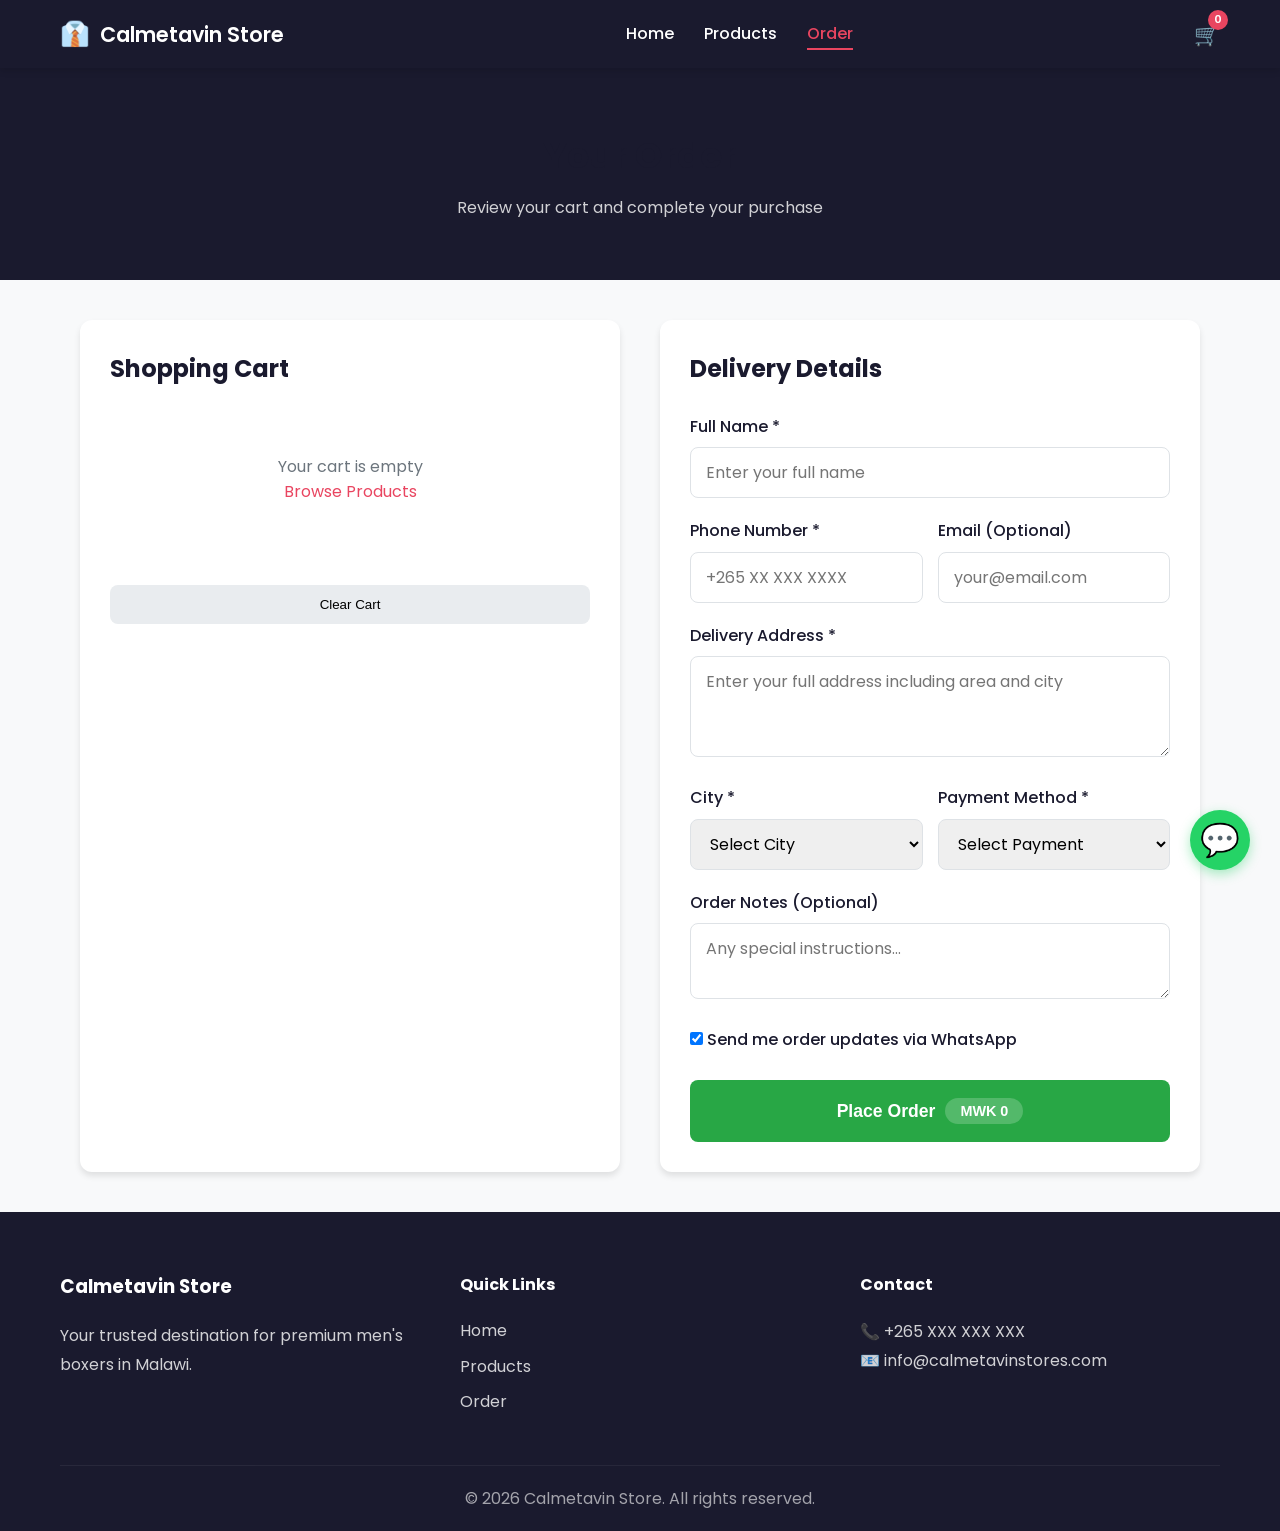
==== order.html @ c9fa0ecb "Add files via upload" ====
<!DOCTYPE html>
<html lang="en">
<head>
    <meta charset="UTF-8">
    <meta name="viewport" content="width=device-width, initial-scale=1.0">
    <meta name="description" content="Place your order for premium men's boxers at Calmetavin Store.">
    <title>Place Order - Calmetavin Store</title>
    <link rel="icon" href="data:image/svg+xml,<svg xmlns='http://www.w3.org/2000/svg' viewBox='0 0 100 100'><text y='.9em' font-size='90'>👔</text></svg>">
    <link rel="stylesheet" href="styles.css">
    <link href="https://fonts.googleapis.com/css2?family=Poppins:wght@300;400;500;600;700&display=swap" rel="stylesheet">
</head>
<body>
    <!-- Navigation -->
    <nav class="navbar">
        <div class="nav-container">
            <a href="index.html" class="logo">
                <span class="logo-icon">👔</span>
                Calmetavin Store
            </a>
            <ul class="nav-menu">
                <li><a href="index.html">Home</a></li>
                <li><a href="products.html">Products</a></li>
                <li><a href="order.html" class="active">Order</a></li>
            </ul>
            <!-- Admin: Access via admin.html directly -->
            <div class="cart-icon" onclick="window.location.href='order.html'">
                <span>🛒</span>
                <span class="cart-count" id="cartCount">0</span>
            </div>
            <div class="hamburger">
                <span></span>
                <span></span>
                <span></span>
            </div>
        </div>
    </nav>

    <!-- Page Header -->
    <section class="page-header">
        <div class="container">
            <h1>Your Order</h1>
            <p>Review your cart and complete your purchase</p>
        </div>
    </section>

    <!-- Order Section -->
    <section class="order-section">
        <div class="container">
            <div class="order-grid">
                <!-- Cart Summary -->
                <div class="cart-section">
                    <h2>Shopping Cart</h2>
                    <div id="cartItems" class="cart-items">
                        <!-- Cart items will be loaded here -->
                    </div>
                    <div class="cart-summary" id="cartSummary">
                        <div class="summary-row">
                            <span>Subtotal:</span>
                            <span id="subtotal">MWK 0</span>
                        </div>
                        <div class="summary-row">
                            <span>Delivery:</span>
                            <span id="delivery">MWK 2,000</span>
                        </div>
                        <div class="summary-row total">
                            <span>Total:</span>
                            <span id="total">MWK 0</span>
                        </div>
                    </div>
                    <button class="clear-cart" onclick="clearCart()">Clear Cart</button>
                </div>

                <!-- Order Form -->
                <div class="order-form-section">
                    <h2>Delivery Details</h2>
                    <form id="orderForm" onsubmit="submitOrder(event)">
                        <div class="form-group">
                            <label for="fullName">Full Name *</label>
                            <input type="text" id="fullName" name="fullName" required placeholder="Enter your full name">
                        </div>

                        <div class="form-row">
                            <div class="form-group">
                                <label for="phone">Phone Number *</label>
                                <input type="tel" id="phone" name="phone" required placeholder="+265 XX XXX XXXX">
                            </div>
                            <div class="form-group">
                                <label for="email">Email (Optional)</label>
                                <input type="email" id="email" name="email" placeholder="your@email.com">
                            </div>
                        </div>

                        <div class="form-group">
                            <label for="address">Delivery Address *</label>
                            <textarea id="address" name="address" rows="3" required placeholder="Enter your full address including area and city"></textarea>
                        </div>

                        <div class="form-row">
                            <div class="form-group">
                                <label for="city">City *</label>
                                <select id="city" name="city" required>
                                    <option value="">Select City</option>
                                    <option value="Lilongwe">Lilongwe</option>
                                    <option value="Blantyre">Blantyre</option>
                                    <option value="Mzuzu">Mzuzu</option>
                                    <option value="Zomba">Zomba</option>
                                    <option value="Other">Other</option>
                                </select>
                            </div>
                            <div class="form-group">
                                <label for="paymentMethod">Payment Method *</label>
                                <select id="paymentMethod" name="paymentMethod" required>
                                    <option value="">Select Payment</option>
                                    <option value="Airtel Money">Airtel Money</option>
                                    <option value="TNM Mpamba">TNM Mpamba</option>
                                    <option value="Bank Transfer">Bank Transfer</option>
                                    <option value="Cash on Delivery">Cash on Delivery</option>
                                </select>
                            </div>
                        </div>

                        <div class="form-group">
                            <label for="notes">Order Notes (Optional)</label>
                            <textarea id="notes" name="notes" rows="2" placeholder="Any special instructions..."></textarea>
                        </div>

                        <div class="form-group checkbox-group">
                            <label class="checkbox-label">
                                <input type="checkbox" id="whatsappUpdates" checked>
                                <span class="checkmark"></span>
                                Send me order updates via WhatsApp
                            </label>
                        </div>

                        <button type="submit" class="submit-order" id="submitOrderBtn">
                            Place Order
                            <span class="btn-total" id="btnTotal">MWK 0</span>
                        </button>
                    </form>
                </div>
            </div>
        </div>
    </section>

    <!-- Order Success Modal -->
    <div id="successModal" class="modal">
        <div class="modal-content success">
            <div class="success-icon">✓</div>
            <h2>Order Placed Successfully!</h2>
            <p>Thank you for your order. We will contact you shortly to confirm.</p>
            <div class="order-details" id="orderDetails"></div>
            <button class="cta-button" onclick="closeSuccessModal()">Continue Shopping</button>
        </div>
    </div>

    <!-- Footer -->
    <footer class="footer">
        <div class="container">
            <div class="footer-content">
                <div class="footer-section">
                    <h3>Calmetavin Store</h3>
                    <p>Your trusted destination for premium men's boxers in Malawi.</p>
                </div>
                <div class="footer-section">
                    <h4>Quick Links</h4>
                    <ul>
                        <li><a href="index.html">Home</a></li>
                        <li><a href="products.html">Products</a></li>
                        <li><a href="order.html">Order</a></li>
                    </ul>
                </div>
                <div class="footer-section">
                    <h4>Contact</h4>
                    <p>📞 +265 XXX XXX XXX</p>
                    <p>📧 info@calmetavinstores.com</p>
                </div>
            </div>
            <div class="footer-bottom">
                <p>&copy; 2026 Calmetavin Store. All rights reserved.</p>
            </div>
        </div>
    </footer>

    <script src="script.js"></script>
    <!-- WhatsApp Floating Button -->
    <a href="https://wa.me/265XXXXXXXX" class="whatsapp-float" target="_blank" rel="noopener">
        <span class="whatsapp-tooltip">Chat with us on WhatsApp</span>
        💬
    </a>
</body>
</html>
---- styles.css ----
/* ===== CSS VARIABLES ===== */
:root {
    --primary: #1a1a2e;
    --primary-light: #16213e;
    --accent: #e94560;
    --accent-hover: #c73e54;
    --gold: #d4af37;
    --white: #ffffff;
    --gray-100: #f8f9fa;
    --gray-200: #e9ecef;
    --gray-300: #dee2e6;
    --gray-600: #6c757d;
    --gray-800: #343a40;
    --success: #28a745;
    --warning: #ffc107;
    --danger: #dc3545;
    --shadow: 0 4px 6px rgba(0,0,0,0.1);
    --shadow-lg: 0 10px 25px rgba(0,0,0,0.15);
    --radius: 8px;
    --radius-lg: 12px;
    --transition: all 0.3s ease;
}

/* ===== RESET & BASE ===== */
* {
    margin: 0;
    padding: 0;
    box-sizing: border-box;
}

body {
    font-family: 'Poppins', -apple-system, BlinkMacSystemFont, sans-serif;
    background: var(--gray-100);
    color: var(--gray-800);
    line-height: 1.6;
}

.container {
    max-width: 1200px;
    margin: 0 auto;
    padding: 0 20px;
}

/* ===== NAVIGATION ===== */
.navbar {
    background: var(--primary);
    position: sticky;
    top: 0;
    z-index: 1000;
    box-shadow: var(--shadow);
}

.nav-container {
    max-width: 1200px;
    margin: 0 auto;
    padding: 15px 20px;
    display: flex;
    justify-content: space-between;
    align-items: center;
}

.logo {
    display: flex;
    align-items: center;
    gap: 10px;
    color: var(--white);
    text-decoration: none;
    font-size: 1.3rem;
    font-weight: 600;
}

.logo-icon {
    font-size: 1.5rem;
}

.nav-menu {
    display: flex;
    list-style: none;
    gap: 30px;
}

.nav-menu a {
    color: var(--white);
    text-decoration: none;
    font-weight: 500;
    transition: var(--transition);
    position: relative;
}

.nav-menu a:hover,
.nav-menu a.active {
    color: var(--accent);
}

.nav-menu a::after {
    content: '';
    position: absolute;
    bottom: -5px;
    left: 0;
    width: 0;
    height: 2px;
    background: var(--accent);
    transition: var(--transition);
}

.nav-menu a:hover::after,
.nav-menu a.active::after {
    width: 100%;
}

.admin-link {
    opacity: 0.7;
    font-size: 0.9rem;
}

.cart-icon {
    position: relative;
    cursor: pointer;
    font-size: 1.3rem;
    color: var(--white);
}

.cart-count {
    position: absolute;
    top: -8px;
    right: -8px;
    background: var(--accent);
    color: var(--white);
    font-size: 0.7rem;
    width: 20px;
    height: 20px;
    border-radius: 50%;
    display: flex;
    align-items: center;
    justify-content: center;
    font-weight: 600;
}

.hamburger {
    display: none;
    flex-direction: column;
    gap: 5px;
    cursor: pointer;
}

.hamburger span {
    width: 25px;
    height: 3px;
    background: var(--white);
    border-radius: 3px;
}

/* ===== HERO SECTION ===== */
.hero {
    background: linear-gradient(135deg, var(--primary) 0%, var(--primary-light) 100%);
    color: var(--white);
    padding: 80px 20px;
    display: flex;
    align-items: center;
    justify-content: center;
    gap: 60px;
    max-width: 1200px;
    margin: 0 auto;
}

.hero-content {
    flex: 1;
    max-width: 500px;
}

.hero-content h1 {
    font-size: 3rem;
    margin-bottom: 20px;
    line-height: 1.2;
}

.hero-content p {
    font-size: 1.1rem;
    opacity: 0.9;
    margin-bottom: 20px;
}

.hero-price {
    font-size: 2rem;
    font-weight: 700;
    color: var(--accent);
    margin-bottom: 30px;
}

.hero-image {
    flex: 1;
    max-width: 450px;
}

.hero-image img {
    width: 100%;
    border-radius: var(--radius-lg);
    box-shadow: var(--shadow-lg);
}

.cta-button {
    display: inline-block;
    background: var(--accent);
    color: var(--white);
    padding: 15px 40px;
    border-radius: 50px;
    text-decoration: none;
    font-weight: 600;
    transition: var(--transition);
    border: none;
    cursor: pointer;
    font-size: 1rem;
}

.cta-button:hover {
    background: var(--accent-hover);
    transform: translateY(-2px);
    box-shadow: var(--shadow-lg);
}

.cta-button.secondary {
    background: transparent;
    border: 2px solid var(--accent);
    color: var(--accent);
}

.cta-button.secondary:hover {
    background: var(--accent);
    color: var(--white);
}

/* ===== FEATURES SECTION ===== */
.features {
    padding: 80px 20px;
    background: var(--white);
}

.features h2 {
    text-align: center;
    font-size: 2.2rem;
    margin-bottom: 50px;
    color: var(--primary);
}

.features-grid {
    display: grid;
    grid-template-columns: repeat(auto-fit, minmax(250px, 1fr));
    gap: 30px;
}

.feature-card {
    text-align: center;
    padding: 40px 30px;
    border-radius: var(--radius-lg);
    background: var(--gray-100);
    transition: var(--transition);
}

.feature-card:hover {
    transform: translateY(-5px);
    box-shadow: var(--shadow-lg);
}

.feature-icon {
    font-size: 2.5rem;
    margin-bottom: 20px;
}

.feature-card h3 {
    font-size: 1.3rem;
    margin-bottom: 10px;
    color: var(--primary);
}

.feature-card p {
    color: var(--gray-600);
}

/* ===== PRODUCTS SECTION ===== */
.featured-products {
    padding: 80px 20px;
}

.featured-products h2,
.page-header h1 {
    text-align: center;
    font-size: 2.2rem;
    margin-bottom: 10px;
    color: var(--primary);
}

.page-header {
    background: var(--primary);
    color: var(--white);
    padding: 60px 20px;
    text-align: center;
}

.page-header p {
    opacity: 0.8;
}

.products-grid {
    display: grid;
    grid-template-columns: repeat(auto-fit, minmax(300px, 1fr));
    gap: 30px;
    margin-top: 50px;
}

.product-card {
    background: var(--white);
    border-radius: var(--radius-lg);
    overflow: hidden;
    box-shadow: var(--shadow);
    transition: var(--transition);
    position: relative;
}

.product-card:hover {
    transform: translateY(-5px);
    box-shadow: var(--shadow-lg);
}

.product-badge {
    position: absolute;
    top: 15px;
    left: 15px;
    background: var(--accent);
    color: var(--white);
    padding: 5px 15px;
    border-radius: 20px;
    font-size: 0.8rem;
    font-weight: 600;
    z-index: 10;
}

.product-badge.premium {
    background: var(--gold);
    color: var(--primary);
}

.product-image {
    position: relative;
    overflow: hidden;
    height: 280px;
}

.product-image img {
    width: 100%;
    height: 100%;
    object-fit: cover;
    transition: var(--transition);
}

.product-card:hover .product-image img {
    transform: scale(1.05);
}

.product-overlay {
    position: absolute;
    top: 0;
    left: 0;
    right: 0;
    bottom: 0;
    background: rgba(0,0,0,0.5);
    display: flex;
    align-items: center;
    justify-content: center;
    opacity: 0;
    transition: var(--transition);
}

.product-card:hover .product-overlay {
    opacity: 1;
}

.quick-view {
    background: var(--white);
    color: var(--primary);
    border: none;
    padding: 12px 30px;
    border-radius: 50px;
    font-weight: 600;
    cursor: pointer;
    transition: var(--transition);
}

.quick-view:hover {
    background: var(--accent);
    color: var(--white);
}

.product-info {
    padding: 25px;
}

.product-info h3 {
    font-size: 1.2rem;
    margin-bottom: 8px;
    color: var(--primary);
}

.product-desc {
    color: var(--gray-600);
    font-size: 0.9rem;
    margin-bottom: 15px;
}

.product-features {
    display: flex;
    flex-wrap: wrap;
    gap: 10px;
    margin-bottom: 15px;
}

.product-features span {
    font-size: 0.75rem;
    color: var(--success);
    background: rgba(40, 167, 69, 0.1);
    padding: 4px 10px;
    border-radius: 15px;
}

.price {
    font-size: 1.4rem;
    font-weight: 700;
    color: var(--accent);
    margin-bottom: 15px;
}

.product-actions {
    display: flex;
    gap: 10px;
    align-items: center;
}

.quantity-selector {
    display: flex;
    align-items: center;
    border: 1px solid var(--gray-300);
    border-radius: var(--radius);
    overflow: hidden;
}

.quantity-selector button {
    background: var(--gray-100);
    border: none;
    width: 35px;
    height: 40px;
    cursor: pointer;
    font-size: 1.2rem;
    transition: var(--transition);
}

.quantity-selector button:hover {
    background: var(--gray-200);
}

.quantity-selector input {
    width: 50px;
    height: 40px;
    border: none;
    text-align: center;
    font-weight: 600;
}

.add-to-cart {
    flex: 1;
    background: var(--primary);
    color: var(--white);
    border: none;
    padding: 12px 20px;
    border-radius: var(--radius);
    font-weight: 600;
    cursor: pointer;
    transition: var(--transition);
}

.add-to-cart:hover {
    background: var(--accent);
}

.add-to-cart.large {
    padding: 15px 40px;
    font-size: 1.1rem;
}

.view-all {
    text-align: center;
    margin-top: 50px;
}

/* ===== FILTER SECTION ===== */
.filter-section {
    background: var(--white);
    padding: 20px;
    border-bottom: 1px solid var(--gray-200);
}

.filter-bar {
    max-width: 1200px;
    margin: 0 auto;
    display: flex;
    justify-content: space-between;
    align-items: center;
}

.results-count {
    color: var(--gray-600);
}

.sort-options {
    display: flex;
    align-items: center;
    gap: 10px;
}

.sort-options select {
    padding: 8px 15px;
    border: 1px solid var(--gray-300);
    border-radius: var(--radius);
    background: var(--white);
}

/* ===== PRODUCTS PAGE ===== */
.products-page {
    padding: 40px 20px;
    max-width: 1200px;
    margin: 0 auto;
}

/* ===== MODAL ===== */
.modal {
    display: none;
    position: fixed;
    top: 0;
    left: 0;
    width: 100%;
    height: 100%;
    background: rgba(0,0,0,0.7);
    z-index: 2000;
    align-items: center;
    justify-content: center;
    padding: 20px;
}

.modal.active {
    display: flex;
}

.modal-content {
    background: var(--white);
    border-radius: var(--radius-lg);
    max-width: 800px;
    width: 100%;
    max-height: 90vh;
    overflow-y: auto;
    position: relative;
}

.modal-content.success {
    text-align: center;
    padding: 50px;
    max-width: 500px;
}

.close-modal {
    position: absolute;
    top: 15px;
    right: 20px;
    font-size: 2rem;
    cursor: pointer;
    color: var(--gray-600);
    z-index: 10;
}

.close-modal:hover {
    color: var(--primary);
}

.modal-body {
    display: grid;
    grid-template-columns: 1fr 1fr;
}

.modal-image {
    height: 400px;
}

.modal-image img {
    width: 100%;
    height: 100%;
    object-fit: cover;
}

.modal-details {
    padding: 40px;
}

.modal-details h2 {
    font-size: 1.8rem;
    margin-bottom: 15px;
    color: var(--primary);
}

.modal-price {
    font-size: 1.6rem;
    font-weight: 700;
    color: var(--accent);
    margin-bottom: 20px;
}

.modal-desc {
    color: var(--gray-600);
    margin-bottom: 25px;
}

.modal-features {
    margin-bottom: 30px;
}

.modal-features span {
    display: block;
    margin-bottom: 8px;
    color: var(--success);
}

.modal-actions {
    display: flex;
    gap: 15px;
    flex-direction: column;
}

.success-icon {
    width: 80px;
    height: 80px;
    background: var(--success);
    color: var(--white);
    border-radius: 50%;
    display: flex;
    align-items: center;
    justify-content: center;
    font-size: 2.5rem;
    margin: 0 auto 30px;
}

.order-details {
    background: var(--gray-100);
    padding: 20px;
    border-radius: var(--radius);
    margin: 30px 0;
    text-align: left;
}

/* ===== ORDER PAGE ===== */
.order-section {
    padding: 40px 20px;
    max-width: 1200px;
    margin: 0 auto;
}

.order-grid {
    display: grid;
    grid-template-columns: 1fr 1fr;
    gap: 40px;
}

.cart-section,
.order-form-section {
    background: var(--white);
    padding: 30px;
    border-radius: var(--radius-lg);
    box-shadow: var(--shadow);
}

.cart-section h2,
.order-form-section h2 {
    margin-bottom: 25px;
    color: var(--primary);
    font-size: 1.5rem;
}

.cart-items {
    margin-bottom: 20px;
}

.cart-item {
    display: flex;
    gap: 15px;
    padding: 15px 0;
    border-bottom: 1px solid var(--gray-200);
}

.cart-item-image {
    width: 80px;
    height: 80px;
    border-radius: var(--radius);
    overflow: hidden;
}

.cart-item-image img {
    width: 100%;
    height: 100%;
    object-fit: cover;
}

.cart-item-details {
    flex: 1;
}

.cart-item-details h4 {
    font-size: 1rem;
    margin-bottom: 5px;
}

.cart-item-details p {
    color: var(--accent);
    font-weight: 600;
}

.cart-item-actions {
    display: flex;
    align-items: center;
    gap: 10px;
    margin-top: 10px;
}

.remove-item {
    background: none;
    border: none;
    color: var(--danger);
    cursor: pointer;
    font-size: 0.85rem;
}

.cart-summary {
    border-top: 2px solid var(--gray-200);
    padding-top: 20px;
}

.summary-row {
    display: flex;
    justify-content: space-between;
    margin-bottom: 10px;
    color: var(--gray-600);
}

.summary-row.total {
    font-size: 1.2rem;
    font-weight: 700;
    color: var(--primary);
    border-top: 1px solid var(--gray-200);
    padding-top: 15px;
    margin-top: 15px;
}

.clear-cart {
    width: 100%;
    margin-top: 20px;
    padding: 12px;
    background: var(--gray-200);
    border: none;
    border-radius: var(--radius);
    cursor: pointer;
    transition: var(--transition);
}

.clear-cart:hover {
    background: var(--danger);
    color: var(--white);
}

.empty-cart {
    text-align: center;
    padding: 40px;
    color: var(--gray-600);
}

.empty-cart a {
    color: var(--accent);
    text-decoration: none;
}

/* ===== FORM STYLES ===== */
.form-group {
    margin-bottom: 20px;
}

.form-row {
    display: grid;
    grid-template-columns: 1fr 1fr;
    gap: 15px;
}

.form-group label {
    display: block;
    margin-bottom: 8px;
    font-weight: 500;
    color: var(--primary);
}

.form-group input,
.form-group select,
.form-group textarea {
    width: 100%;
    padding: 12px 15px;
    border: 1px solid var(--gray-300);
    border-radius: var(--radius);
    font-family: inherit;
    font-size: 1rem;
    transition: var(--transition);
}

.form-group input:focus,
.form-group select:focus,
.form-group textarea:focus {
    outline: none;
    border-color: var(--accent);
}

.checkbox-group {
    display: flex;
    align-items: center;
}

.checkbox-label {
    display: flex;
    align-items: center;
    gap: 10px;
    cursor: pointer;
}

.checkbox-label input {
    width: auto;
}

.submit-order {
    width: 100%;
    padding: 18px;
    background: var(--success);
    color: var(--white);
    border: none;
    border-radius: var(--radius);
    font-size: 1.1rem;
    font-weight: 600;
    cursor: pointer;
    transition: var(--transition);
    display: flex;
    justify-content: center;
    align-items: center;
    gap: 10px;
}

.submit-order:hover {
    background: #218838;
}

.btn-total {
    background: rgba(255,255,255,0.2);
    padding: 5px 15px;
    border-radius: 20px;
    font-size: 0.9rem;
}

/* ===== CONTACT SECTION ===== */
.contact-section {
    background: var(--primary);
    color: var(--white);
    padding: 60px 20px;
    text-align: center;
}

.contact-section h2 {
    margin-bottom: 40px;
}

.contact-grid {
    display: grid;
    grid-template-columns: repeat(auto-fit, minmax(200px, 1fr));
    gap: 40px;
    max-width: 800px;
    margin: 0 auto;
}

.contact-item {
    padding: 20px;
}

.contact-icon {
    font-size: 2.5rem;
    margin-bottom: 15px;
    display: block;
}

.contact-item p {
    opacity: 0.8;
    margin-bottom: 5px;
}

.contact-item a,
.contact-item span {
    color: var(--accent);
    text-decoration: none;
    font-weight: 600;
}

/* ===== FOOTER ===== */
.footer {
    background: var(--primary);
    color: var(--white);
    padding: 60px 20px 20px;
}

.footer-content {
    display: grid;
    grid-template-columns: repeat(auto-fit, minmax(250px, 1fr));
    gap: 40px;
    max-width: 1200px;
    margin: 0 auto 40px;
}

.footer-section h3,
.footer-section h4 {
    margin-bottom: 20px;
}

.footer-section p {
    opacity: 0.8;
    line-height: 1.8;
}

.footer-section ul {
    list-style: none;
}

.footer-section ul li {
    margin-bottom: 10px;
}

.footer-section a {
    color: var(--white);
    text-decoration: none;
    opacity: 0.8;
    transition: var(--transition);
}

.footer-section a:hover {
    opacity: 1;
    color: var(--accent);
}

.footer-bottom {
    text-align: center;
    padding-top: 20px;
    border-top: 1px solid rgba(255,255,255,0.1);
    opacity: 0.6;
}

/* ===== ADMIN PANEL ===== */
.admin-body {
    background: var(--gray-100);
}

.login-screen {
    min-height: 100vh;
    display: flex;
    align-items: center;
    justify-content: center;
    background: linear-gradient(135deg, var(--primary) 0%, var(--primary-light) 100%);
}

.login-box {
    background: var(--white);
    padding: 50px;
    border-radius: var(--radius-lg);
    box-shadow: var(--shadow-lg);
    width: 100%;
    max-width: 400px;
}

.login-logo {
    text-align: center;
    margin-bottom: 30px;
}

.login-logo .logo-icon {
    font-size: 3rem;
}

.login-logo h2 {
    color: var(--primary);
    margin-top: 10px;
}

.login-logo p {
    color: var(--gray-600);
}

.login-btn {
    width: 100%;
    padding: 15px;
    background: var(--accent);
    color: var(--white);
    border: none;
    border-radius: var(--radius);
    font-size: 1rem;
    font-weight: 600;
    cursor: pointer;
    transition: var(--transition);
}

.login-btn:hover {
    background: var(--accent-hover);
}

.login-hint {
    text-align: center;
    margin-top: 15px;
    color: var(--gray-600);
    font-size: 0.85rem;
}

.admin-dashboard {
    display: flex;
    min-height: 100vh;
}

.admin-sidebar {
    width: 260px;
    background: var(--primary);
    color: var(--white);
    position: fixed;
    height: 100vh;
    display: flex;
    flex-direction: column;
}

.sidebar-header {
    padding: 25px;
    border-bottom: 1px solid rgba(255,255,255,0.1);
    display: flex;
    align-items: center;
    gap: 10px;
}

.sidebar-header .logo-icon {
    font-size: 1.8rem;
}

.sidebar-title {
    font-weight: 600;
    font-size: 1.1rem;
}

.sidebar-nav {
    flex: 1;
    padding: 20px 0;
}

.nav-item {
    display: flex;
    align-items: center;
    gap: 12px;
    padding: 15px 25px;
    color: rgba(255,255,255,0.7);
    text-decoration: none;
    transition: var(--transition);
    position: relative;
}

.nav-item:hover,
.nav-item.active {
    color: var(--white);
    background: rgba(255,255,255,0.1);
}

.nav-item.active::before {
    content: '';
    position: absolute;
    left: 0;
    top: 0;
    bottom: 0;
    width: 4px;
    background: var(--accent);
}

.badge {
    margin-left: auto;
    background: var(--accent);
    color: var(--white);
    padding: 2px 8px;
    border-radius: 10px;
    font-size: 0.75rem;
}

.sidebar-footer {
    padding: 20px 0;
    border-top: 1px solid rgba(255,255,255,0.1);
}

.admin-main {
    flex: 1;
    margin-left: 260px;
    padding: 30px;
}

.admin-header {
    display: flex;
    justify-content: space-between;
    align-items: center;
    margin-bottom: 30px;
    padding-bottom: 20px;
    border-bottom: 1px solid var(--gray-200);
}

.admin-header h1 {
    color: var(--primary);
}

.header-actions {
    display: flex;
    gap: 15px;
    align-items: center;
}

.refresh-btn {
    padding: 10px 20px;
    background: var(--white);
    border: 1px solid var(--gray-300);
    border-radius: var(--radius);
    cursor: pointer;
    transition: var(--transition);
}

.refresh-btn:hover {
    background: var(--gray-100);
}

.admin-profile {
    font-weight: 500;
    color: var(--gray-600);
}

/* Stats Grid */
.stats-grid {
    display: grid;
    grid-template-columns: repeat(auto-fit, minmax(200px, 1fr));
    gap: 20px;
    margin-bottom: 30px;
}

.stat-card {
    background: var(--white);
    padding: 25px;
    border-radius: var(--radius-lg);
    box-shadow: var(--shadow);
    display: flex;
    align-items: center;
    gap: 15px;
}

.stat-card.wide {
    grid-column: 1 / -1;
    flex-direction: column;
    align-items: stretch;
}

.stat-icon {
    width: 50px;
    height: 50px;
    background: rgba(233, 69, 96, 0.1);
    color: var(--accent);
    border-radius: var(--radius);
    display: flex;
    align-items: center;
    justify-content: center;
    font-size: 1.5rem;
}

.stat-info h3 {
    font-size: 1.8rem;
    color: var(--primary);
}

.stat-info p {
    color: var(--gray-600);
    font-size: 0.9rem;
}

/* Table Styles */
.table-container {
    background: var(--white);
    border-radius: var(--radius-lg);
    box-shadow: var(--shadow);
    overflow: hidden;
}

.table-header {
    display: flex;
    justify-content: space-between;
    align-items: center;
    padding: 20px 25px;
    border-bottom: 1px solid var(--gray-200);
}

.table-header h3 {
    color: var(--primary);
}

.table-filters {
    display: flex;
    gap: 10px;
}

.table-filters input,
.table-filters select {
    padding: 8px 15px;
    border: 1px solid var(--gray-300);
    border-radius: var(--radius);
}

.export-btn,
.add-btn {
    padding: 8px 20px;
    background: var(--success);
    color: var(--white);
    border: none;
    border-radius: var(--radius);
    cursor: pointer;
    transition: var(--transition);
}

.add-btn {
    background: var(--accent);
}

.admin-table {
    width: 100%;
    border-collapse: collapse;
}

.admin-table th,
.admin-table td {
    padding: 15px 25px;
    text-align: left;
    border-bottom: 1px solid var(--gray-200);
}

.admin-table th {
    background: var(--gray-100);
    font-weight: 600;
    color: var(--primary);
}

.admin-table tr:hover {
    background: var(--gray-100);
}

.product-thumb {
    width: 50px;
    height: 50px;
    object-fit: cover;
    border-radius: var(--radius);
}

.stock {
    padding: 5px 12px;
    border-radius: 15px;
    font-size: 0.8rem;
    font-weight: 500;
}

.stock.in-stock {
    background: rgba(40, 167, 69, 0.1);
    color: var(--success);
}

.action-btn {
    padding: 6px 15px;
    border: none;
    border-radius: var(--radius);
    cursor: pointer;
    font-size: 0.85rem;
    margin-right: 5px;
    transition: var(--transition);
}

.action-btn.edit {
    background: var(--warning);
    color: var(--primary);
}

.action-btn.delete {
    background: var(--danger);
    color: var(--white);
}

.status-badge {
    padding: 5px 12px;
    border-radius: 15px;
    font-size: 0.8rem;
    font-weight: 500;
}

.status-pending {
    background: rgba(255, 193, 7, 0.1);
    color: #856404;
}

.status-processing {
    background: rgba(23, 162, 184, 0.1);
    color: #0c5460;
}

.status-completed {
    background: rgba(40, 167, 69, 0.1);
    color: var(--success);
}

.status-cancelled {
    background: rgba(220, 53, 69, 0.1);
    color: var(--danger);
}

/* Bar Chart */
.bar-chart {
    margin-top: 20px;
}

.bar-item {
    display: flex;
    align-items: center;
    gap: 15px;
    margin-bottom: 15px;
}

.bar-item span:first-child {
    width: 120px;
    font-weight: 500;
}

.bar {
    flex: 1;
    height: 30px;
    background: var(--accent);
    border-radius: var(--radius);
    transition: width 0.5s ease;
}

.bar-item span:last-child {
    width: 40px;
    text-align: right;
    font-weight: 600;
}

/* Settings */
.settings-container {
    background: var(--white);
    padding: 30px;
    border-radius: var(--radius-lg);
    box-shadow: var(--shadow);
    max-width: 600px;
}

.settings-container h3 {
    margin-bottom: 25px;
    color: var(--primary);
}

.save-btn {
    padding: 12px 30px;
    background: var(--accent);
    color: var(--white);
    border: none;
    border-radius: var(--radius);
    font-weight: 600;
    cursor: pointer;
    transition: var(--transition);
}

.save-btn:hover {
    background: var(--accent-hover);
}

.order-detail {
    padding: 30px;
}

/* ===== RESPONSIVE ===== */
@media (max-width: 992px) {
    .hero {
        flex-direction: column;
        text-align: center;
        padding: 50px 20px;
    }

    .hero-content h1 {
        font-size: 2.2rem;
    }

    .order-grid {
        grid-template-columns: 1fr;
    }

    .modal-body {
        grid-template-columns: 1fr;
    }

    .modal-image {
        height: 250px;
    }

    .admin-sidebar {
        width: 200px;
    }

    .admin-main {
        margin-left: 200px;
    }
}

@media (max-width: 768px) {
    .nav-menu {
        display: none;
        position: absolute;
        top: 100%;
        left: 0;
        right: 0;
        background: var(--primary);
        flex-direction: column;
        padding: 20px;
        gap: 15px;
    }

    .nav-menu.active {
        display: flex;
    }

    .hamburger {
        display: flex;
    }

    .features-grid,
    .products-grid {
        grid-template-columns: 1fr;
    }

    .form-row {
        grid-template-columns: 1fr;
    }

    .filter-bar {
        flex-direction: column;
        gap: 15px;
    }

    .admin-sidebar {
        transform: translateX(-100%);
        transition: transform 0.3s ease;
    }

    .admin-sidebar.open {
        transform: translateX(0);
    }

    .admin-main {
        margin-left: 0;
    }

    .stats-grid {
        grid-template-columns: 1fr;
    }

    .table-header {
        flex-direction: column;
        gap: 15px;
    }

    .table-filters {
        flex-wrap: wrap;
    }

    .admin-table {
        font-size: 0.85rem;
    }

    .admin-table th,
    .admin-table td {
        padding: 10px 15px;
    }
}

@media (max-width: 480px) {
    .hero-content h1 {
        font-size: 1.8rem;
    }

    .hero-price {
        font-size: 1.5rem;
    }

    .product-actions {
        flex-direction: column;
    }

    .login-box {
        padding: 30px 20px;
    }
}

/* ===== WHATSAPP FLOATING BUTTON ===== */
.whatsapp-float {
    position: fixed;
    bottom: 30px;
    right: 30px;
    width: 60px;
    height: 60px;
    background: #25D366;
    color: white;
    border-radius: 50%;
    display: flex;
    align-items: center;
    justify-content: center;
    font-size: 2rem;
    text-decoration: none;
    box-shadow: 0 4px 12px rgba(37, 211, 102, 0.4);
    z-index: 999;
    transition: var(--transition);
}

.whatsapp-float:hover {
    transform: scale(1.1);
    box-shadow: 0 6px 20px rgba(37, 211, 102, 0.6);
}

.whatsapp-tooltip {
    position: absolute;
    right: 70px;
    background: white;
    color: #333;
    padding: 8px 15px;
    border-radius: 20px;
    font-size: 0.85rem;
    white-space: nowrap;
    box-shadow: 0 2px 8px rgba(0,0,0,0.15);
    opacity: 0;
    transition: var(--transition);
    pointer-events: none;
}

.whatsapp-float:hover .whatsapp-tooltip {
    opacity: 1;
}

@media (max-width: 768px) {
    .whatsapp-float {
        bottom: 20px;
        right: 20px;
        width: 50px;
        height: 50px;
        font-size: 1.5rem;
    }
    
    .whatsapp-tooltip {
        display: none;
    }
}
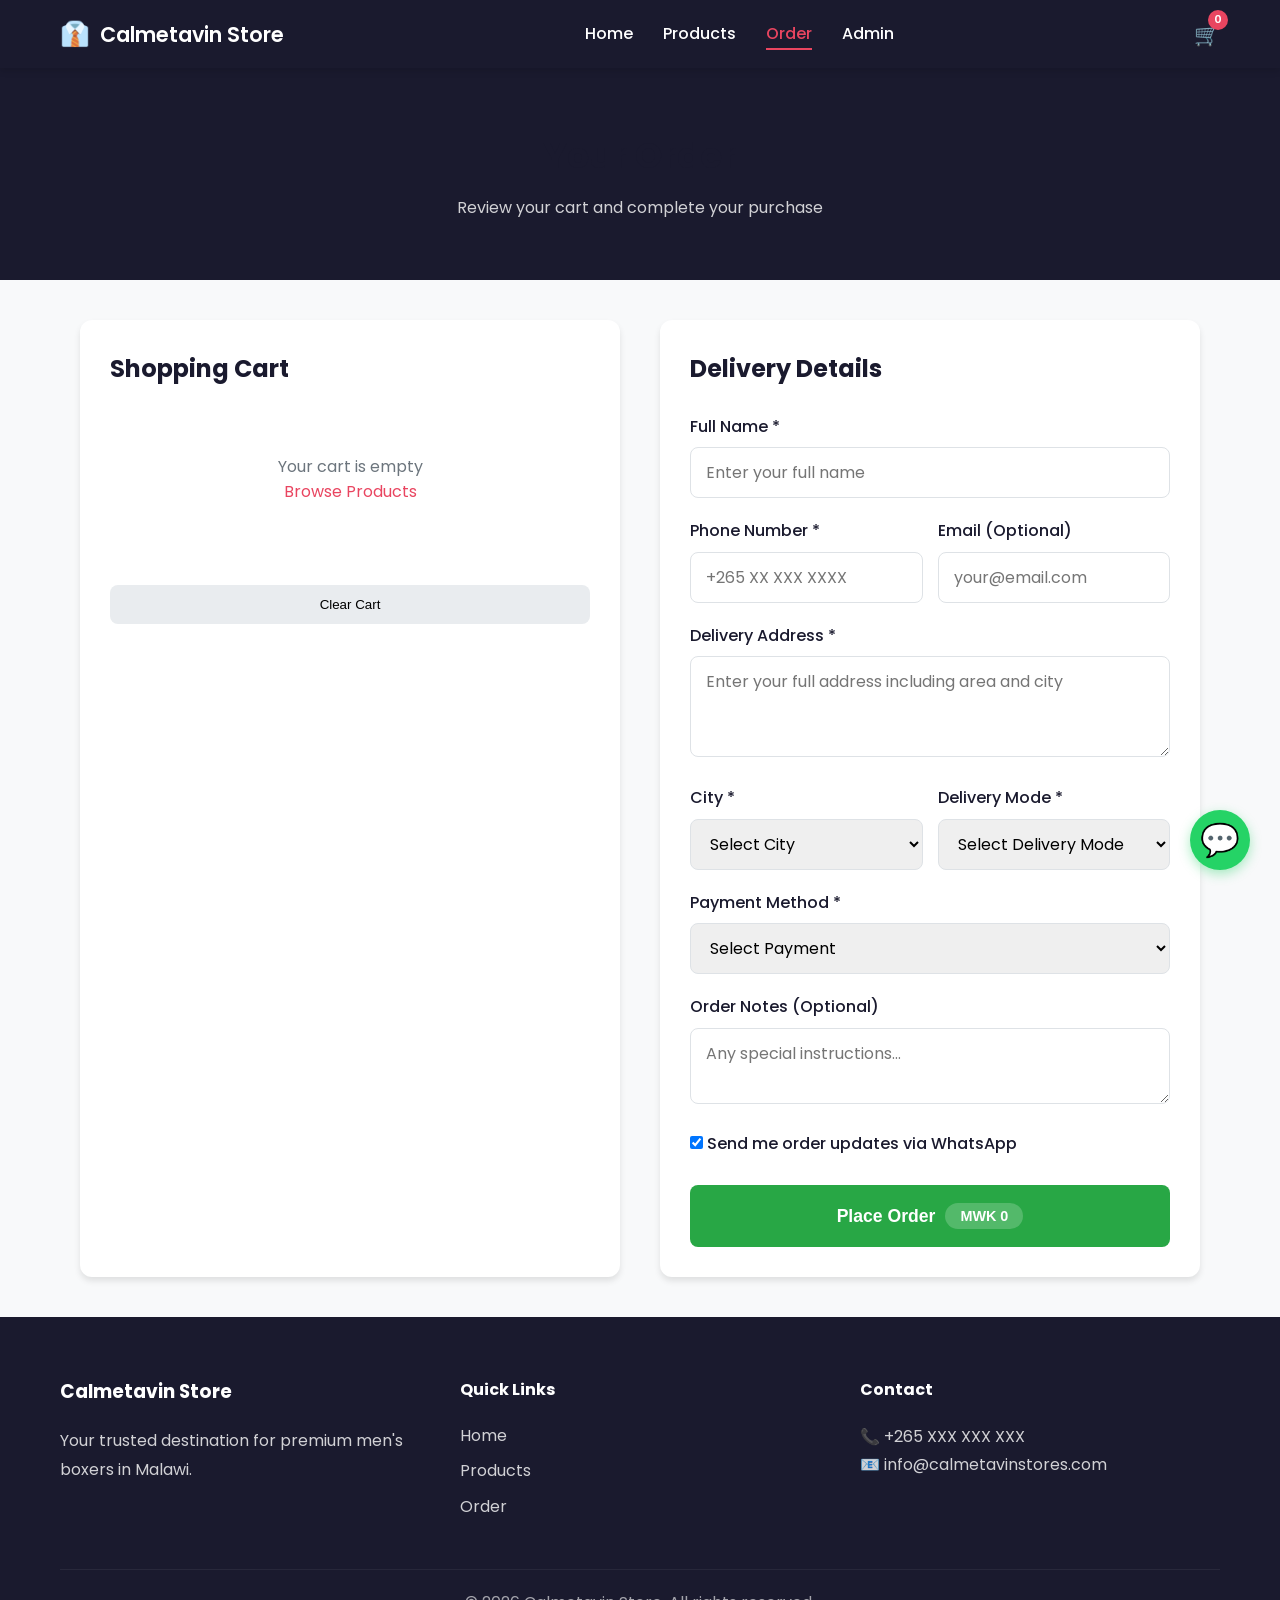
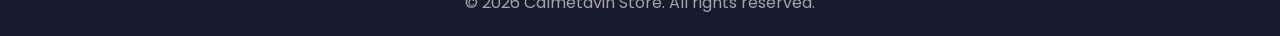
==== commit e08f6c1e: "Add files via upload" ====
--- a/order.html
+++ b/order.html
@@ -21,8 +21,8 @@
                 <li><a href="index.html">Home</a></li>
                 <li><a href="products.html">Products</a></li>
                 <li><a href="order.html" class="active">Order</a></li>
+                <li><a href="admin.html">Admin</a></li>
             </ul>
-            <!-- Admin: Access via admin.html directly -->
             <div class="cart-icon" onclick="window.location.href='order.html'">
                 <span>🛒</span>
                 <span class="cart-count" id="cartCount">0</span>
@@ -108,15 +108,26 @@
                                 </select>
                             </div>
                             <div class="form-group">
-                                <label for="paymentMethod">Payment Method *</label>
-                                <select id="paymentMethod" name="paymentMethod" required>
-                                    <option value="">Select Payment</option>
-                                    <option value="Airtel Money">Airtel Money</option>
-                                    <option value="TNM Mpamba">TNM Mpamba</option>
-                                    <option value="Bank Transfer">Bank Transfer</option>
-                                    <option value="Cash on Delivery">Cash on Delivery</option>
+                                <label for="deliveryMode">Delivery Mode *</label>
+                                <select id="deliveryMode" name="deliveryMode" required>
+                                    <option value="">Select Delivery Mode</option>
+                                    <option value="CTS">CTS</option>
+                                    <option value="Speed">Speed</option>
+                                    <option value="Post Office">Post Office</option>
+                                    <option value="Public Transport (Bus)">Public Transport (Bus)</option>
                                 </select>
                             </div>
+                        </div>
+
+                        <div class="form-group">
+                            <label for="paymentMethod">Payment Method *</label>
+                            <select id="paymentMethod" name="paymentMethod" required>
+                                <option value="">Select Payment</option>
+                                <option value="Airtel Money">Airtel Money</option>
+                                <option value="TNM Mpamba">TNM Mpamba</option>
+                                <option value="Bank Transfer">Bank Transfer</option>
+                                <option value="Cash on Delivery">Cash on Delivery</option>
+                            </select>
                         </div>
 
                         <div class="form-group">
